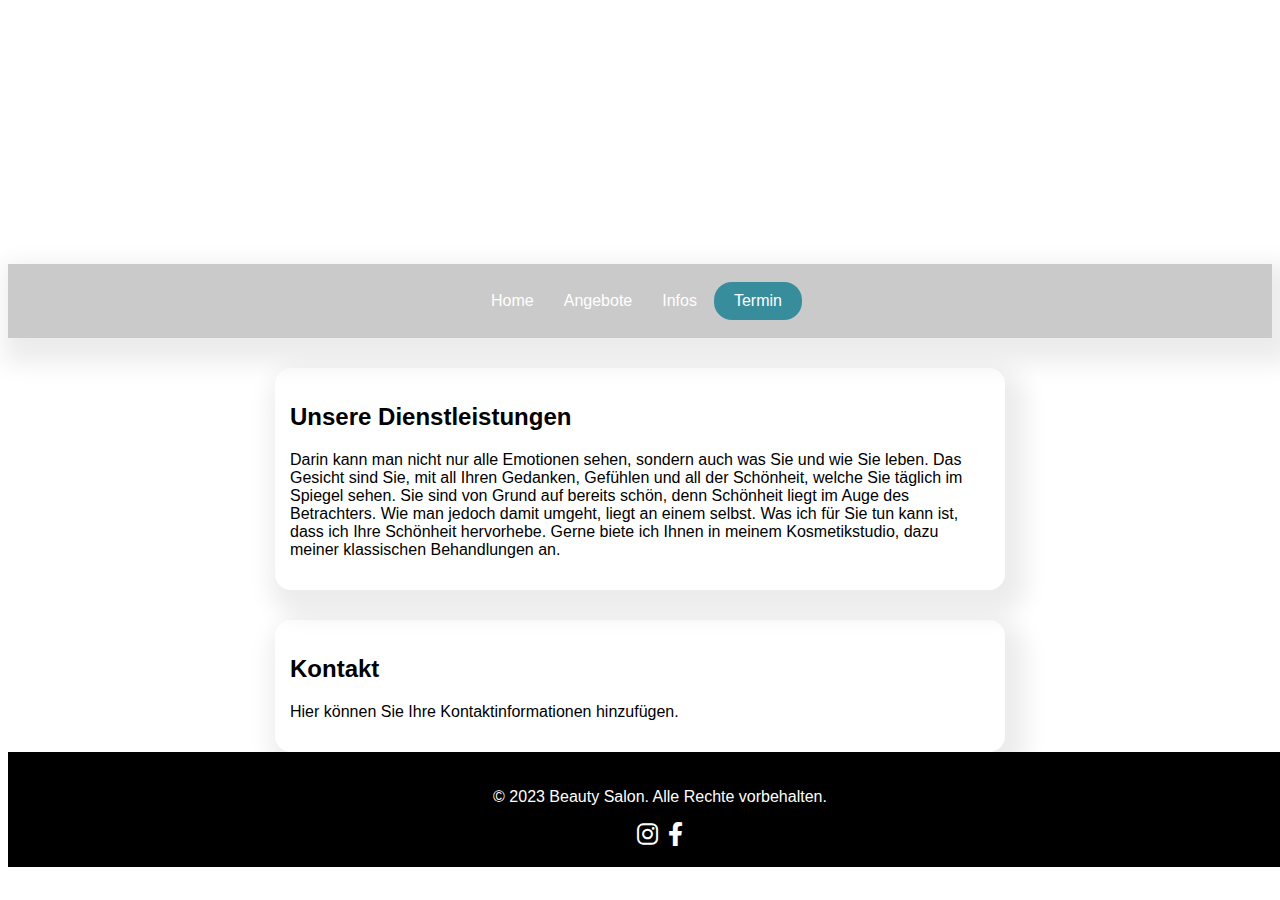
==== index.html @ 0b6c2231 "erster entwurf" ====
<!DOCTYPE html>
<html lang="en">
<head>
    <meta charset="UTF-8">
    <meta http-equiv="X-UA-Compatible" content="IE=edge">
    <meta name="viewport" content="width=device-width, initial-scale=1.0">
    <link rel="stylesheet" href="styles.css"> <!--Design-->
    <link rel="stylesheet" href="https://cdnjs.cloudflare.com/ajax/libs/font-awesome/6.0.0-beta2/css/all.min.css"> <!--icons Bibliothek-->
    <link href="https://fonts.googleapis.com/css2?family=Pacifico&display=swap" rel="stylesheet"><!--Schriftart-->

    <title>Zeigen Sie Ihr Gesicht der Welt | Beauty Salon Hasti</title>

</head>
<!--ToDo. Header bild und saubere überschrift.-->



<body>
    <header>
        <h1>BeautySalon-Hasti</h1>
        <nav>
            <ul>
                <li><a class="nav-links" href="#home">Home</a></li>
                <li><a class="nav-links" href="#Angebote">Angebote</a></li>
                <li><a class="nav-links" href="#Infos">Infos</a></li>
                <li id="OnlineTermin"><a href="#Termin">Termin</a></li>
            </ul>
        </nav>
        
    </header>

    <main id="home">
        <!-- Ihr Hauptinhalt -->
    </main>

    <section id="services">
        <h2>Unsere Dienstleistungen</h2>
        <p>Darin kann man nicht nur alle Emotionen sehen, sondern auch was Sie und wie Sie leben. Das Gesicht sind Sie, mit all Ihren Gedanken, Gefühlen und all der Schönheit, welche Sie täglich im Spiegel sehen. Sie sind von Grund auf bereits schön, denn Schönheit liegt im Auge des Betrachters. Wie man jedoch damit umgeht, liegt an einem selbst. Was ich für Sie tun kann ist, dass ich Ihre Schönheit hervorhebe. Gerne biete ich Ihnen in meinem Kosmetikstudio, dazu meiner klassischen Behandlungen an.</p>
    </section>

    <section id="contact">
        <h2>Kontakt</h2>
        <p>Hier können Sie Ihre Kontaktinformationen hinzufügen.</p>
    </section>

    <footer>
        <p>© 2023 Beauty Salon. Alle Rechte vorbehalten.</p>
        <div class="social-media-icons">
            <a href="https://www.instagram.com/your_account/" target="_blank"><i class="fab fa-instagram"></i></a>
            <a href="https://www.facebook.com/your_account/" target="_blank"><i class="fab fa-facebook-f"></i></a>
        </div>
    </footer>
</body>
</html>
---- styles.css ----
/*Körper*/
body {
    font-family: Arial, sans-serif;
}
/*Kopfteil*/
header {
    display: flex;
    flex-direction: column;
    background-image: url(/images/Header1.jpg);
    background-size: cover;
    background-position: center;
    align-items: center;
    
}
/*Überschrift, Version 1.0*/
h1{ margin-top: 0px;
    font-family: Pacifico, Arial, sans-serif;
    color: white;
    margin-bottom: 200px;
}
/*Navigation*/
nav {
   
    width: 100%;
    background-color: rgba(61, 61, 61, 0.275);
    -webkit-box-shadow: 8px 13px 23px 12px rgba(0,0,0,0.08); 
    box-shadow: 8px 13px 23px 12px rgba(0,0,0,0.08);
}
nav ul {
    list-style-type: none;
    padding: 0;
    display: flex;
    justify-content: center;
}

nav ul li {
    margin: 0 15px;
    display: flex;
    align-items: center;
}

nav ul li a {
    text-decoration: none;
    color: white;
    transition: transform 0.2s ease;
}
.nav-links:hover {
    transform: translateY(-5px);
}
/*Terminbutton, muss noch implementiert werden*/
#OnlineTermin{
    display: inline-block;
    padding: 10px 20px;
    text-align: center;
    margin:  2px;
    border-radius: 18px;
    background-color: #388D9C;
    transition: transform 0.2s ease;
}
#OnlineTermin:hover{
    background-color: #B0A184;
    transform: scale(1.1);
}

/*Begrüssungstext und andere Textboxen*/
section {
    padding: 15px;
    margin-top: 30px;
    margin-left: auto;
    margin-right: auto;
    max-width: 700px;
    border-radius: 16px;
    -webkit-box-shadow: 8px 13px 23px 12px rgba(0,0,0,0.08); 
    box-shadow: 8px 13px 23px 12px rgba(0,0,0,0.08);
}
/*Footer, Fussbereich*/
footer {
    
    left: 0;
    bottom: 0;
    width: 100%;
    text-align: center;
    background-color: black;
    color: white;
    padding: 20px;
}
/*Icons im Footer Insta+Fb eventuel Whatsapp*/
.social-media-icons {
    display: flex;
    justify-content: center;
    gap: 10px;
}

.social-media-icons a {
    color: white;
    text-decoration: none;
}

.social-media-icons i {
    font-size: 24px;
}
@media screen and (max-width: 600px) {
    .social-media-icons {
        flex-direction: column;
    }
}
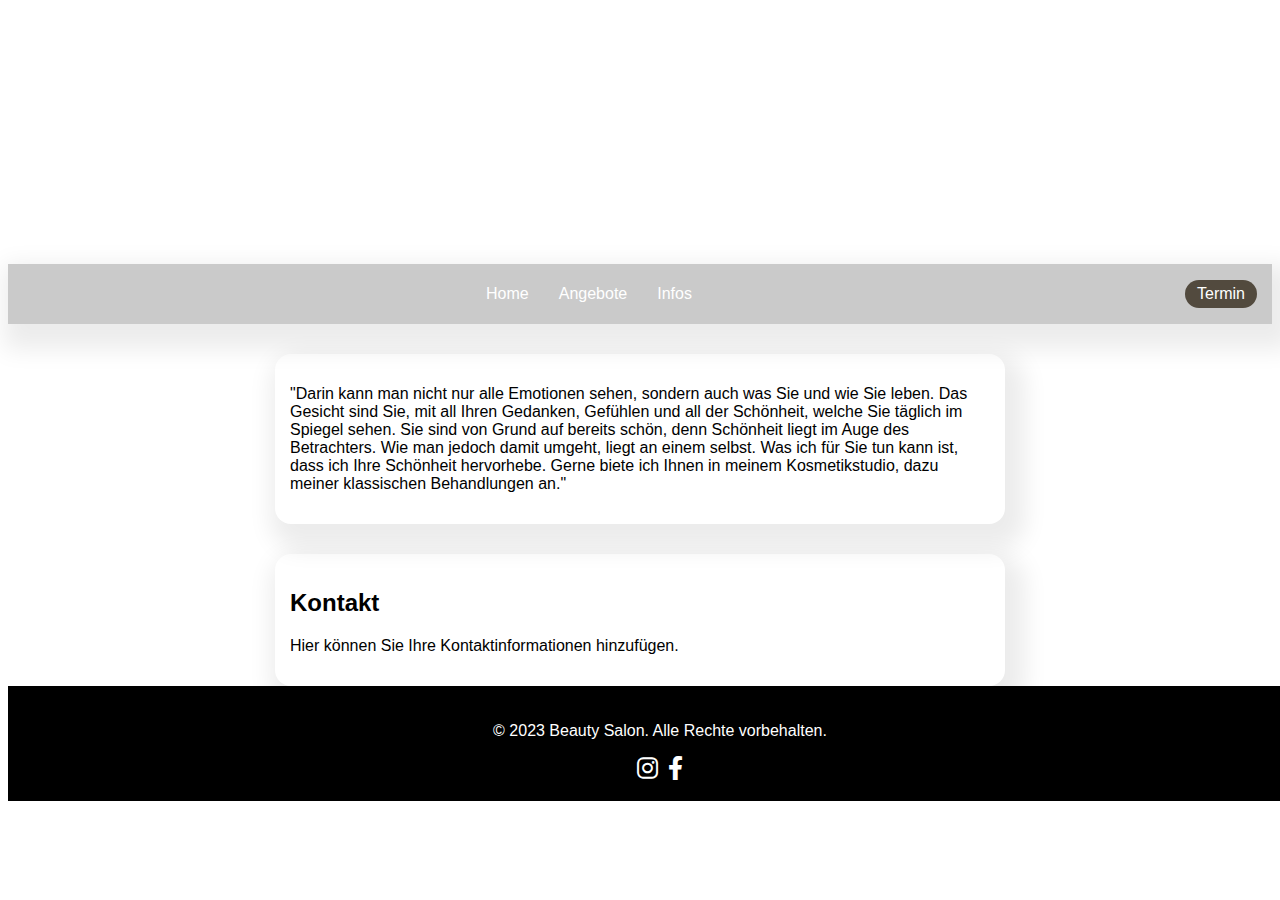
==== commit 85be7f55: "erster entwurf 1.0.0" ====
--- a/index.html
+++ b/index.html
@@ -19,10 +19,26 @@
     <header>
         <h1>BeautySalon-Hasti</h1>
         <nav>
+            <div class="center-links">
+                <ul>
+                    <li><a class="nav-links" href="#home">Home</a></li>
+                    <li class="dropdown">
+                        <a class="nav-links" href="#Angebote">Angebote</a>
+                        <ul class="dropdown-menu">
+                            <li><a class="dropD-links" href="#Angebot1">Angebot 1</a></li>
+                            <li><a class="dropD-links" href="#Angebot2">Angebot 2</a></li>
+                            <li><a class="dropD-links" href="#Angebot3">Angebot 3</a></li>
+                            <li><a class="dropD-links" href="#Angebot3">Angebot 3</a></li>
+                            <li><a class="dropD-links" href="#Angebot3">Angebot 3</a></li>
+                            <li><a class="dropD-links" href="#Angebot3">Angebot 3</a></li>
+                            <li><a class="dropD-links" href="#Angebot3">Angebot 3</a></li>
+                            <li><a class="dropD-links" href="#Angebot3">Angebot 3</a></li>
+                        </ul>
+                    </li>
+                    <li><a class="nav-links" href="#Infos">Infos</a></li>
+                </ul>
+            </div>
             <ul>
-                <li><a class="nav-links" href="#home">Home</a></li>
-                <li><a class="nav-links" href="#Angebote">Angebote</a></li>
-                <li><a class="nav-links" href="#Infos">Infos</a></li>
                 <li id="OnlineTermin"><a href="#Termin">Termin</a></li>
             </ul>
         </nav>
@@ -30,18 +46,19 @@
     </header>
 
     <main id="home">
-        <!-- Ihr Hauptinhalt -->
+        <section id="services">
+        
+            <p>"Darin kann man nicht nur alle Emotionen sehen, sondern auch was Sie und wie Sie leben. Das Gesicht sind Sie, mit all Ihren Gedanken, Gefühlen und all der Schönheit, welche Sie täglich im Spiegel sehen. Sie sind von Grund auf bereits schön, denn Schönheit liegt im Auge des Betrachters. Wie man jedoch damit umgeht, liegt an einem selbst. Was ich für Sie tun kann ist, dass ich Ihre Schönheit hervorhebe. Gerne biete ich Ihnen in meinem Kosmetikstudio, dazu meiner klassischen Behandlungen an."</p>
+        </section>
+        <section id="contact">
+            <h2>Kontakt</h2>
+            <p>Hier können Sie Ihre Kontaktinformationen hinzufügen.</p>
+        </section>
     </main>
 
-    <section id="services">
-        <h2>Unsere Dienstleistungen</h2>
-        <p>Darin kann man nicht nur alle Emotionen sehen, sondern auch was Sie und wie Sie leben. Das Gesicht sind Sie, mit all Ihren Gedanken, Gefühlen und all der Schönheit, welche Sie täglich im Spiegel sehen. Sie sind von Grund auf bereits schön, denn Schönheit liegt im Auge des Betrachters. Wie man jedoch damit umgeht, liegt an einem selbst. Was ich für Sie tun kann ist, dass ich Ihre Schönheit hervorhebe. Gerne biete ich Ihnen in meinem Kosmetikstudio, dazu meiner klassischen Behandlungen an.</p>
-    </section>
+    
 
-    <section id="contact">
-        <h2>Kontakt</h2>
-        <p>Hier können Sie Ihre Kontaktinformationen hinzufügen.</p>
-    </section>
+    
 
     <footer>
         <p>© 2023 Beauty Salon. Alle Rechte vorbehalten.</p>
--- a/styles.css
+++ b/styles.css
@@ -7,28 +7,33 @@
     display: flex;
     flex-direction: column;
     background-image: url(/images/Header1.jpg);
-    background-size: cover;
-    background-position: center;
-    align-items: center;
+    background-size: cover; /* Damit das Bild den ganzen Bildschirm einnimmt */
+    background-position: center; /* Damit das Bild zentriert ist */
+    align-items: center; /* Damit die Elemente zentriert sind */
     
 }
 /*Überschrift, Version 1.0*/
-h1{ margin-top: 0px;
-    font-family: Pacifico, Arial, sans-serif;
+h1{ 
+    margin-top: 0px; /* Damit der Abstand zum oberen Rand 0 ist */
+    font-family: Pacifico , Arial, sans-serif; /* Damit die Schriftart Pacifico verwendet wird */
     color: white;
-    margin-bottom: 200px;
+    margin-bottom: 200px; /* Damit der Abstand zum unteren Rand 200px ist */
 }
 /*Navigation*/
 nav {
-   
+    display: flex;
+    justify-content: space-between;
     width: 100%;
     background-color: rgba(61, 61, 61, 0.275);
     -webkit-box-shadow: 8px 13px 23px 12px rgba(0,0,0,0.08); 
     box-shadow: 8px 13px 23px 12px rgba(0,0,0,0.08);
 }
+.center-links {
+    display: flex;
+    justify-content: center;
+    flex-grow: 1; /* Damit die Elemente gleichmässig verteilt sind */
+}
 nav ul {
-    list-style-type: none;
-    padding: 0;
     display: flex;
     justify-content: center;
 }
@@ -42,32 +47,68 @@
 nav ul li a {
     text-decoration: none;
     color: white;
-    transition: transform 0.2s ease;
+    transition: transform 0.2s ease; /* Damit die Elemente beim Hover etwas skaliert in einer gewissen Zeit*/
 }
 .nav-links:hover {
-    transform: translateY(-5px);
+    transform: translateY(-5px); /* Damit die Elemente beim Hover 5px nach oben verschoben werden (Springen) */
 }
 /*Terminbutton, muss noch implementiert werden*/
-#OnlineTermin{
-    display: inline-block;
-    padding: 10px 20px;
-    text-align: center;
-    margin:  2px;
-    border-radius: 18px;
-    background-color: #388D9C;
-    transition: transform 0.2s ease;
+#OnlineTermin {
+    display: inline-block; /* Damit der Button nicht die ganze Breite einnimmt */
+    padding: 5px 12px;  /* Innenabstand oben und unten 5px, links und rechts 12px */
+    text-align: center; /* Damit der Text zentriert ist */
+    border-radius: 18px; /* Damit der Button abgerundete Ecken hat */
+    background-color: #524A3E;
+    transition: transform 0.2s ease; /* Damit der Button beim Hover etwas skaliert in einer gewissen Zeit*/
 }
 #OnlineTermin:hover{
     background-color: #B0A184;
     transform: scale(1.1);
 }
+/*Dropdown Menü*/
+.dropdown {
+    position: relative; /* Positioniert das Dropdown Menü */
+}
+.dropdown-menu li {
+    margin: 10px 0; /* Verändert den oberen und unteren Rand */
+}
+.dropdown-menu {
+    display: block; /* Damit die Liste als Block dargestellt wird */
+    position: absolute; /* Positioniert das Dropdown Menü */
+    top: 24px; /* Damit das Dropdown Menü 24px vom oberen Rand entfernt ist */
+    background-color: #B0A184;
+    min-width: 160px; /* Damit das Dropdown Menü eine Mindestbreite von 160px hat */
+    -webkit-box-shadow: 8px 13px 23px 12px rgba(0,0,0,0.08);
+    box-shadow: 8px 13px 23px 12px rgba(0,0,0,0.08);
+    padding: 12px 16px; /* Innenabstand oben und unten 12px, links und rechts 16px */
+    z-index: 1; /* Damit das Dropdown Menü über den anderen Elementen ist */
+    opacity: 0; /* Damit das Dropdown Menü nicht sichtbar ist */
+    transform: translateY(10%); /* Positioniert das Menü außerhalb des sichtbaren Bereichs */
+    transition: opacity 0.3s ease, transform 0.9s ease; /* Damit das Dropdown Menü beim Hover in einer gewissen Zeit sichtbar wird */
+    pointer-events: none; /* Damit das Dropdown Menü nicht klickbar ist */  
+}
+
+.dropdown:hover .dropdown-menu {
+    opacity: 1; /* Damit das Dropdown Menü sichtbar ist */
+    transform: translateY(0); /* Bringt das Menü in den sichtbaren Bereich */
+    pointer-events: auto; /* Damit das Dropdown Menü klickbar ist */
+}
+.dropD-links{
+    transition: transform 0.2s ease;
+}
+.dropD-links:hover{
+    transform: translateX(5px);
+}
+
+
+
 
 /*Begrüssungstext und andere Textboxen*/
 section {
     padding: 15px;
     margin-top: 30px;
-    margin-left: auto;
-    margin-right: auto;
+    margin-left: auto; /* Damit der Abstand zum linken Rand 0 ist */
+    margin-right: auto; /* Damit der Abstand zum rechten Rand 0 ist */
     max-width: 700px;
     border-radius: 16px;
     -webkit-box-shadow: 8px 13px 23px 12px rgba(0,0,0,0.08); 
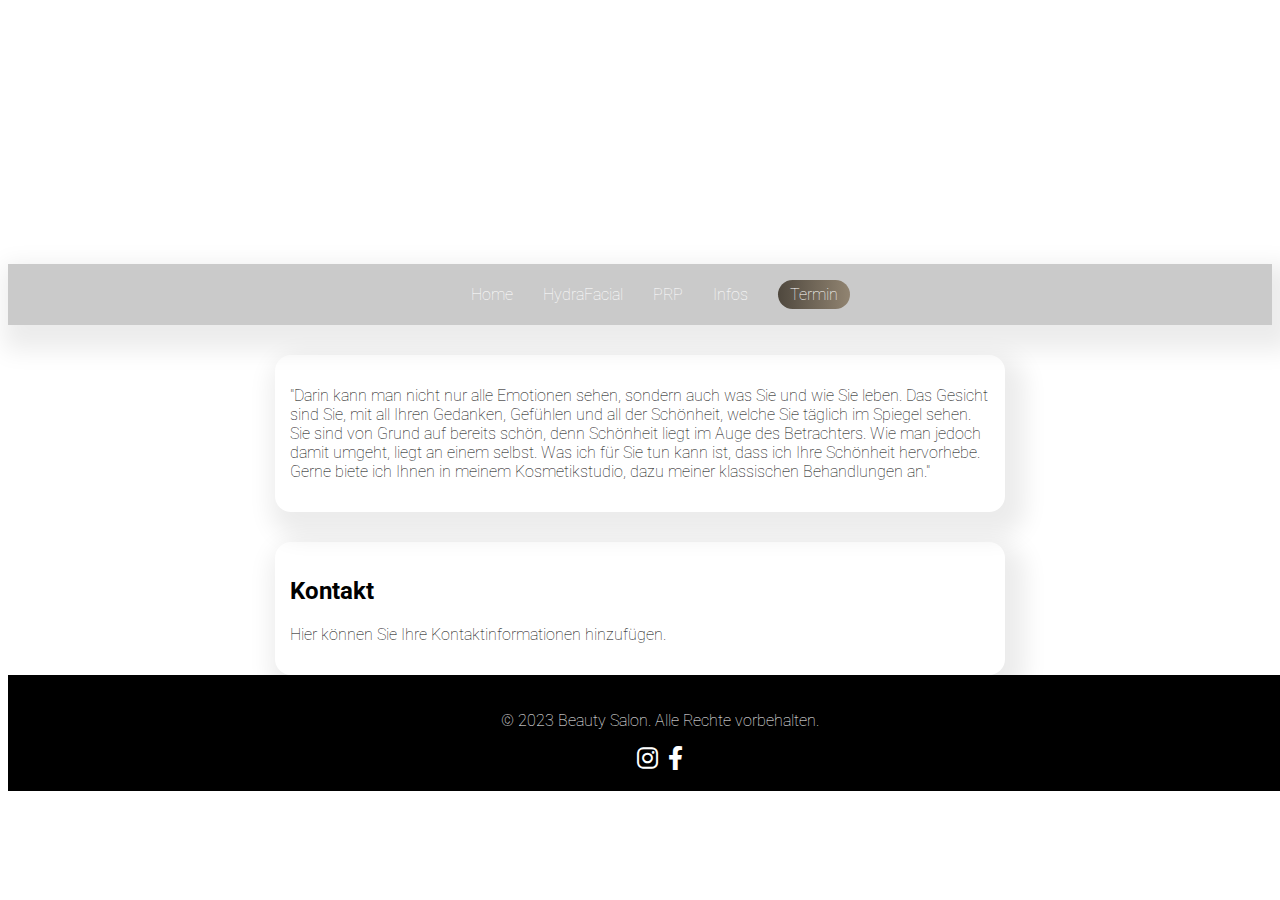
==== commit 9f29b713: "Stabiles Dropdown" ====
--- a/index.html
+++ b/index.html
@@ -1,5 +1,5 @@
 <!DOCTYPE html>
-<html lang="en">
+<html lang="de">
 <head>
     <meta charset="UTF-8">
     <meta http-equiv="X-UA-Compatible" content="IE=edge">
@@ -7,6 +7,7 @@
     <link rel="stylesheet" href="styles.css"> <!--Design-->
     <link rel="stylesheet" href="https://cdnjs.cloudflare.com/ajax/libs/font-awesome/6.0.0-beta2/css/all.min.css"> <!--icons Bibliothek-->
     <link href="https://fonts.googleapis.com/css2?family=Pacifico&display=swap" rel="stylesheet"><!--Schriftart-->
+    <link href="https://fonts.googleapis.com/css2?family=Roboto:wght@100&display=swap" rel="stylesheet"><!--Schriftart-->
 
     <title>Zeigen Sie Ihr Gesicht der Welt | Beauty Salon Hasti</title>
 
@@ -23,25 +24,39 @@
                 <ul>
                     <li><a class="nav-links" href="#home">Home</a></li>
                     <li class="dropdown">
-                        <a class="nav-links" href="#Angebote">Angebote</a>
+                        <a class="nav-links" href="#Angebote">HydraFacial</a>
                         <ul class="dropdown-menu">
-                            <li><a class="dropD-links" href="#Angebot1">Angebot 1</a></li>
-                            <li><a class="dropD-links" href="#Angebot2">Angebot 2</a></li>
-                            <li><a class="dropD-links" href="#Angebot3">Angebot 3</a></li>
-                            <li><a class="dropD-links" href="#Angebot3">Angebot 3</a></li>
-                            <li><a class="dropD-links" href="#Angebot3">Angebot 3</a></li>
-                            <li><a class="dropD-links" href="#Angebot3">Angebot 3</a></li>
-                            <li><a class="dropD-links" href="#Angebot3">Angebot 3</a></li>
-                            <li><a class="dropD-links" href="#Angebot3">Angebot 3</a></li>
+                            <li><a class="dropD-links" href="#Angebot1">HydraFacial</a></li>
+                            <li><a class="dropD-links" href="#Angebot2">Diodenlaser</a></li>
+                            <li><a class="dropD-links" href="#Angebot2">BB-Glow</a></li>
+                            <li><a class="dropD-links" href="#Angebot2">Gesichtsbehandlung</a></li>
+                            <li class="dropdown-submenu">
+                                <a class="dropD-links-submenupoint" href="#Angebot3">Haarentfernung</a>
+                                <ul class="dropdown-menu-sub">
+                                    <li><a class="dropD-links-sub" href="#Unterangebot1">Faden</a></li>
+                                    <li><a class="dropD-links-sub" href="#Unterangebot2">Waxing</a></li>
+                                    <li><a class="dropD-links-sub" href="#Unterangebot3">SHR`s Daurhafte Haarentfernung</a></li>
+                                </ul>
+                            </li>
+                            <li><a class="dropD-links" href="#Angebot2">Hautbehandlung</a></li>
+                            <li><a class="dropD-links" href="#Angebot2">Microneedling</a></li>
+                            <li><a class="dropD-links" href="#Angebot2">PRP Behandlungen</a></li>
+                        </ul>
+                    </li>
+                    <li class="dropdown">
+                        <a class="nav-links" href="#Angebote">PRP</a>
+                        <ul class="dropdown-menu">
+                            <li><a class="dropD-links" href="#Angebot1">Haarbehandlung</a></li>
+                            <li><a class="dropD-links" href="#Angebot2">Hautbehandlung</a></li>
+                            <li><a class="dropD-links" href="#Angebot3">HydraFacial</a></li>
                         </ul>
                     </li>
                     <li><a class="nav-links" href="#Infos">Infos</a></li>
+                    <li id="OnlineTermin"><a href="#Termin">Termin</a></li>
                 </ul>
             </div>
-            <ul>
-                <li id="OnlineTermin"><a href="#Termin">Termin</a></li>
-            </ul>
         </nav>
+        
         
     </header>
 
--- a/styles.css
+++ b/styles.css
@@ -1,6 +1,7 @@
 /*Körper*/
 body {
-    font-family: Arial, sans-serif;
+    font-family: Roboto, Arial, sans-serif;
+    font-weight: 100;
 }
 /*Kopfteil*/
 header {
@@ -53,12 +54,17 @@
     transform: translateY(-5px); /* Damit die Elemente beim Hover 5px nach oben verschoben werden (Springen) */
 }
 /*Terminbutton, muss noch implementiert werden*/
-#OnlineTermin {
+#OnlineTermin 
+/*ToDO: Button muss noch implementiert werden, muss in allen untermenüs vorhanden sein um jeder zeit einen Termin buchen zu können.!! */
+{
     display: inline-block; /* Damit der Button nicht die ganze Breite einnimmt */
     padding: 5px 12px;  /* Innenabstand oben und unten 5px, links und rechts 12px */
     text-align: center; /* Damit der Text zentriert ist */
     border-radius: 18px; /* Damit der Button abgerundete Ecken hat */
-    background-color: #524A3E;
+    background: #4F483E;
+    background: -moz-linear-gradient(left, #4F483E 0%, #918471 100%);
+    background: -webkit-linear-gradient(left, #4F483E 0%, #918471 100%);
+    background: linear-gradient(to right, #4F483E 0%, #918471 100%);
     transition: transform 0.2s ease; /* Damit der Button beim Hover etwas skaliert in einer gewissen Zeit*/
 }
 #OnlineTermin:hover{
@@ -71,12 +77,14 @@
 }
 .dropdown-menu li {
     margin: 10px 0; /* Verändert den oberen und unteren Rand */
+    position: relative;
 }
 .dropdown-menu {
+    width: 100%;
     display: block; /* Damit die Liste als Block dargestellt wird */
     position: absolute; /* Positioniert das Dropdown Menü */
     top: 24px; /* Damit das Dropdown Menü 24px vom oberen Rand entfernt ist */
-    background-color: #B0A184;
+    background-color: white;  /*Hintergrubdfarbe des Dropdown Menüs*/
     min-width: 160px; /* Damit das Dropdown Menü eine Mindestbreite von 160px hat */
     -webkit-box-shadow: 8px 13px 23px 12px rgba(0,0,0,0.08);
     box-shadow: 8px 13px 23px 12px rgba(0,0,0,0.08);
@@ -94,14 +102,69 @@
     pointer-events: auto; /* Damit das Dropdown Menü klickbar ist */
 }
 .dropD-links{
-    transition: transform 0.2s ease;
-}
+    transition: transform 0.2s ease; /* Damit die Elemente beim Hover etwas skaliert in einer gewissen Zeit*/
+    color: black;
+}
+.dropD-links-submenupoint{
+    color: black;
+}
+.dropD-links-submenupoint:hover{
+    transform: translateX(5px);
+}
+.dropD-links-submenupoint::after{
+        content: "›";
+        display: inline-block;
+        width: 10px;
+        height: 10px;
+        margin-left: 40px; /* Abstand zum Text */
+    }
 .dropD-links:hover{
     transform: translateX(5px);
 }
-
-
-
+.dropdown-submenu {
+    position: relative;
+}
+/*Dies ist das Dropdown Menü für die Unterseiten*/
+.dropdown-menu-sub {
+    display: block;
+    visibility: hidden;
+    position: absolute;
+    left: 100%;
+    top: 0;
+    background-color: white;
+    min-width: 160px;
+    box-shadow: 8px 13px 23px 12px rgba(0,0,0,0.08);
+    padding: 12px 16px;
+    z-index: 1;
+    opacity: 0;
+    transform: translateY(10%);
+    transition: opacity 0.3s ease, transform 0.9s ease;
+    pointer-events: none;
+}
+
+.dropdown-submenu:hover .dropdown-menu-sub {
+    visibility: visible;
+    display: block;
+    opacity: 1;
+    transform: translateY(0);
+    pointer-events: auto;
+}
+
+.dropD-links-sub {
+    color: black;
+    transition: transform 0.2s ease;
+}
+
+.dropD-links-sub:hover {
+    transform: translateX(5px);
+}
+/*Dies dient dazu das die ganze breite des Dropdown Menüs genutzt wird*/
+.dropD-links, .dropD-links-sub {
+    color: black;
+    transition: transform 0.2s ease;
+    display: block; /* Hier haben wir display auf block gesetzt */
+    width: 100%; /* Und hier haben wir die Breite auf 100% gesetzt */
+}
 
 /*Begrüssungstext und andere Textboxen*/
 section {
